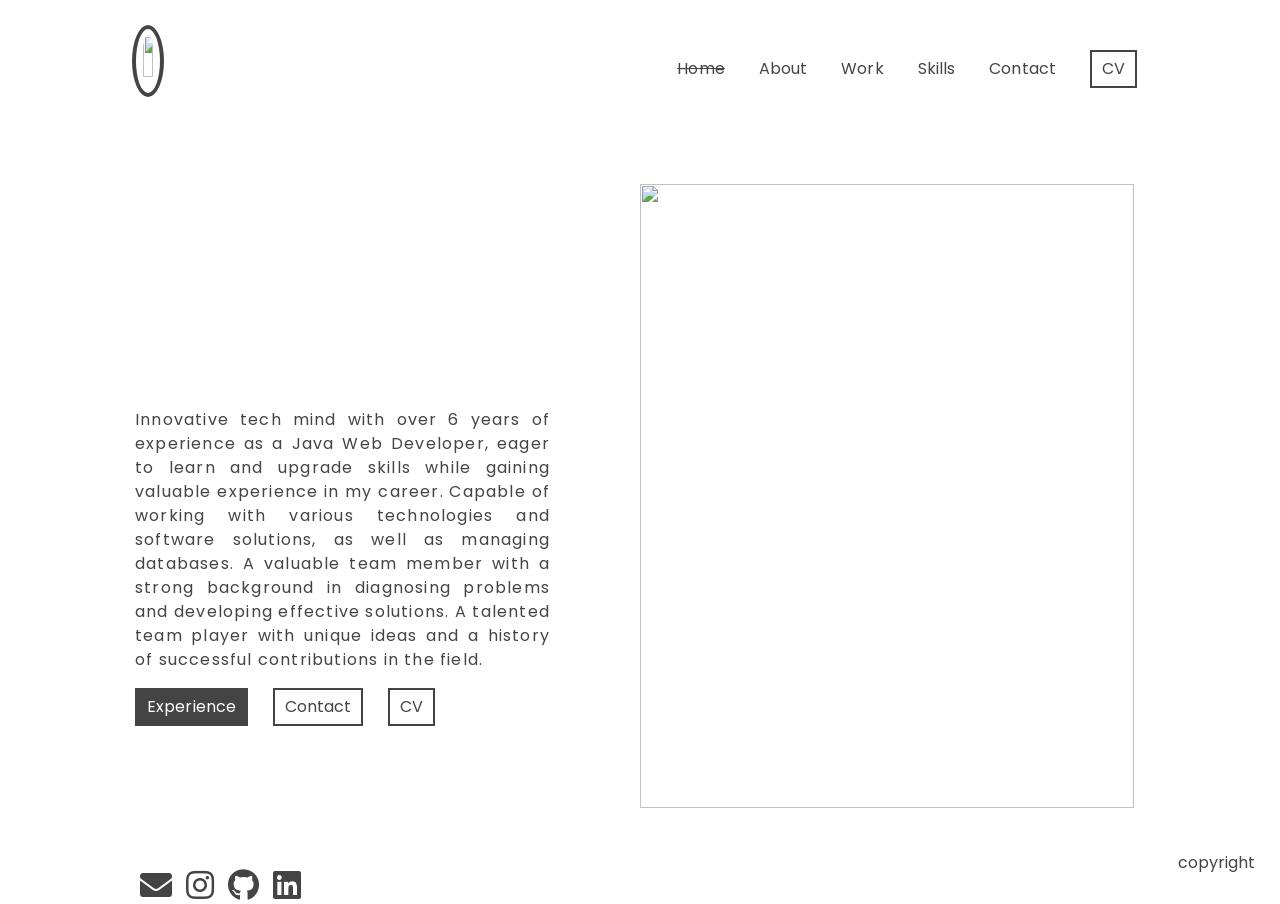
==== index.html @ 248c0985 "added popup dialog" ====
<html>

<head>
        <meta http-equiv="Pragma" content="no-cache">
        <meta http-equiv="Expires" content="-1">
        <meta http-equiv="CACHE-CONTROL" content="NO-CACHE">
    
    <link rel="stylesheet" href="https://cdnjs.cloudflare.com/ajax/libs/animate.css/3.7.2/animate.min.css">
    <link rel="stylesheet" href="https://stackpath.bootstrapcdn.com/bootstrap/4.4.1/css/bootstrap.min.css">
    <link rel="stylesheet" href="style.css">
    <meta charset="utf-8">
    <meta name="viewport" content="width=device-width, initial-scale=1.0, shrink-to-fit=yes">
    <meta charset="utf-8" />
    <link rel="stylesheet" href="https://use.fontawesome.com/releases/v5.5.0/css/all.css"
        integrity="sha384-B4dIYHKNBt8Bc12p+WXckhzcICo0wtJAoU8YZTY5qE0Id1GSseTk6S+L3BlXeVIU" crossorigin="anonymous">
    <meta name="Description"
        content=" Knaven Rey Sarroza - Web Developer from Iloilo City, Philippines | Java | MySQL | Vaadin | Wordpress | SpringBoot | CSS | Web Developer" />
    <title>Knaven Rey</title>
    <link rel="icon" type="image/ico" href="assets/img/favicon.ico">
    <link rel="apple-touch-icon" href="assets/img/favicon.ico">
    <meta name="apple-mobile-web-app-status-bar" content="#FFE1C4">
    <meta name="theme-color" content="#FFE1C4">
    <script src="assets/js/app.js"></script>
</head>

<body id="index-body" style="overflow: auto;">
    <div>
        <nav class="nav-desk">
            <center>
                <div class="nav-logo">
                    <a href="index.html"><img id="logo" src="assets/img/logo.PNG"></a>
                </div>
                <div class="nav-items">
                    <ul>
                        <li><span><a href="#" style="text-decoration: line-through;">Home</a></span></li>
                        <li><span><a href="about.html">About</a></span></li>
                        <li><span><a href="work.html">Work</a></span></li>
                        <li><span><a href="skill.html">Skills</a></span></li>
                        <li><span><a href="contact.html">Contact</a></span></li>
                        <li>  <a href="https://docs.google.com/document/d/1G5Kw5HcSQ-PcE5DCsa70JEAs3mUiGkfpTpcUMYDNIvc"><button class="contact-btn">
                            CV
                         </button></a></li>
                    </ul>
                </div>

            </center>
        </nav>
        <div class="animated fadeIn row" style="width:100vw;animation-duration: 1.5s;">
            <div class="col-md-6" id="left-hero">
                <h1 class="hero-tag"><span class="typer" id="main" data-words="Hi, I'm Knaven Rey" data-delay="100"
                        data-deleteDelay="1000" data-loop="1" style="color:blue!important;"></span>
                    &nbsp;</h1>
                <p class="hero-des">Innovative tech mind with over 6 years of experience as a Java Web Developer, 
                        eager to learn and upgrade skills while gaining valuable experience in my career. 
                        Capable of working with various technologies and software solutions, as well as managing databases.
                        A valuable team member with a strong background in diagnosing problems and developing effective solutions. 
                        A talented team player with unique ideas and a history of successful contributions in the field. 
                </p>
                <script async src="https://unpkg.com/typer-dot-js@0.1.0/typer.js"></script>

                <div class="home-btn">
                <a href="work.html"><button class="animated bounce delay-3s learn-btn">
                   Experience
                </button></a>
                <a href="contact.html"><button class="animated bounce delay-4s contact-btn">
                    Contact
                </button></a>
                <a href="https://docs.google.com/document/d/1G5Kw5HcSQ-PcE5DCsa70JEAs3mUiGkfpTpcUMYDNIvc" target="_blank"><button class="animated bounce delay-5s contact-btn">
                    CV
                 </button></a>
                </div>
                <div class="social-icons">
                    <a target="_blank" href="mailto:sarrozaknavenrey28@gmail.com"><i class="fas fa-envelope"></i></a>
                    <a target="_blank" href="https://www.instagram.com/knave.rsz/"><i class="fab fa-instagram"></i></a>
                    <a target="_blank" href="https://github.com/knaven0128"><i class="fab fa-github"></i></a>
                    <a target="_blank" href="https://www.linkedin.com/in/knaven-rey-sarroza/"><i class="fab fa-linkedin"></i></a>
                </div>
            </div>

            <div class="col-md-6" id="hero-right">
                <img id="hero-img" src="assets/img/undraw_code_review_l1q9.svg">
            </div>

        </div>
    </div>
    <div class="menu-wrap">
        <input type="checkbox" class="toggler">
        <div class="hamburger">
            <div></div>
        </div>
        <div class="menu">
            <div>
                <div>
                    <ul>
                        <li><a href="#" style="text-decoration: line-through;">Home</a></li>
                        <li><a href="about.html">About</a></li>
                        <li><a href="work.html">Work</a></li>
                        <li><a href="skill.html">Skills</a></li>
                        <li><a href="contact.html">Contact</a></li>
                        <li><a href="https://docs.google.com/document/d/1G5Kw5HcSQ-PcE5DCsa70JEAs3mUiGkfpTpcUMYDNIvc" ><button class="contact-btn">
                            CV
                         </button></a></li>
                    </ul>
                </div>
            </div>
        </div>
    </div>
    <div class="legal">
        <a href="copyright.html">copyright</a>
    </div>
</body>

</html>
---- style.css ----
@import url('https://fonts.googleapis.com/css?family=Poppins&display=swap');

@font-face {
    font-family: CircularStd;
    src: url(assets/fonts/CircularStd-Bold.eot);
    src: url("assets/fonts/CircularStd-Bold.eot?#iefix") format("embedded-opentype"), url("assets/fonts/CircularStd-Bold.woff") format("woff"), url("assets/fonts/CircularStd-Bold.ttf") format("truetype"), url("assets/fonts/CircularStd-Bold.svg#bcc26993292869431e54c666aafa8fcd") format("svg");
}

* {
    caret-color: transparent !important;
}

*:focus, *:focus-visible{
    outline: none;
}


button:focus{
    outline: none;
}


:root {
    --primary-color: none;
    --overlay-color: rgba(255, 255, 255, 0.9);
    --menu-speed: 0.75s;
    --light-text-color: #444;
    --black-color: #000;
    --white-color: #fff;
    --hero-color: black;
}

.work-hero-card {
    display: block;
    margin: 0 auto;
    width: 80%;
    background: #fff;
    align-items: center;
    padding: 0;
    /* border-radius: 10px; */
    padding-bottom: 15px;
    /* border:1px solid #44444450; */
    box-shadow: 1px 1px 20px #00000025;
    cursor: pointer;
    transition: all 1s;
    height: 100%;

}

#work-text {
    text-align: center;
    font-size: 1.5em;
}

.work-hero-card h1 {
    padding-top: 20px;
    text-align: center;
    font-size: 0.8em;
    font-weight: bold;
    margin-top: auto;
}


.work-hero-card h2 {
    width: 100%;
    padding: 0 5%;
    text-align: center;
    font-size: 0.8em;
    font-weight: bold;
}

dialog {
    border: none;
    padding: 30px;
    max-width: 100%;
    max-height: 100%;
    background: #fff;
}

.dialog-content {
    position: relative;
    text-align: center;
}

.dialog-content img {
    max-width: 100%;
    max-height: 100%;
    border-radius: 10px;
}

#largeImage{
    cursor: pointer;
}

.close-btn {
    position: absolute;
    top: 5px;
    right: 5px;
    width: 30px;
    height: 30px;
    background-color: transparent;
    border: none;
    cursor: pointer;
    display: flex;
    align-items: center;
    justify-content: center;
}

.close-btn::before,
.close-btn::after {
    content: "";
    position: absolute;
    width: 20px;
    height: 2px;
    background-color: black;
}

.close-btn::before {
    transform: rotate(45deg);
}

.close-btn::after {
    transform: rotate(-45deg);
}


.close-btn:focus{
    border: none !important;
}

.work-hero-card {
    display: flex;
    flex-direction: column;
    justify-content: center;
    align-items: center;
    align-content: center;

}

.work-card-hero-img {
    width: 100%;
    display: block;
    /* border:1px solid #44444450; */
    /* border-radius: 10px; */
    border-bottom: none;
    margin: 0 auto;
    left: 0;
    right: 0;
}

.work-double-row {
    padding-left: 120px;
    padding-right: 120px;
    margin-top: 80px;
}

.project-star {
    position: absolute;
    background: #ffff0080;
    border-radius: 50px;
    padding: 2px 6px;
    font-size: 0.8em;
    top: 40px;
    right: 0;
}

.project-star-mobile {
    display: none;
    background: #ffff0080;
    border-radius: 50px;
    padding: 2px 6px;
    width: 50%;
    margin-bottom: 10px;
    text-align: center;
    font-size: 0.8em;

}

#work-row {
    padding-left: 135px;
    padding-right: 135px;
    width: 100vw;
}

.work-hero {
    /* border:2px solid #444; */
    border-radius: 10px;
    /* box-shadow: 0px 0px 5px #444; */
    width: 90%;
    transition: width 1s;
}

.work-hero:hover {
    width: 95%;
}

.work-des {
    padding-top: 40px;

}

.work-des h1 {
    font-weight: bold;
}

.work-des p {
    text-align: justify;
    font-weight: 100;
}

.work-hero-img {
    width: 100%;
    border-radius: 10px;
}

.technologies h2 {
    font-size: 0.8em;
    font-weight: bold;
}

.tech-stack {
    cursor: pointer;
    margin-right: 10px;
    background: #f2f2f2;
    padding: 2px 4px;
    font-size: 0.8em;
    transition: background 1s;
}

.tech-stack:hover {
    background: beige;
}

.featured {
    margin-top: 10px;
}

.partners {
    /* background:#f2f2f2; */
    height: 50px;
    margin-right: 20px;
}

#partner-logo {
    height: 40px;
    cursor: pointer;
    transition: all 1s;
}

#partner-logo:hover {
    box-shadow: 0px 0px 10px #444;
}

.work-read {
    float: right;
    font-size: 0.8em;
}

.work-read:hover {
    background: #444;
    color: white !important;
    border: 2px solid #444 !important;
}

body {
    font-family: 'Poppins', sans-serif;
    color: var(--light-text-color);
    overflow-x: hidden;
}

.comingsoon h1 {
    font-size: 3em;
}

.comingsoon {
    position: absolute;
    margin: auto;
    top: 0;
    /* background: white; */
    text-align: center;
    right: 0;
    bottom: 0;
    left: 0;
    /* width: 40em; */
    height: 10em;
    animation: opac 0.1s ease-in-out 5;
}

.comingsoon a {
    color: #444;
    font-weight: bold;
    text-decoration: none;
    transition: font-size 1s;
}

.comingsoon a:hover {
    color: blue;
    font-size: 1.5em;
}

.social-icons a {
    color: var(--light-text-color);
    text-decoration: none;
    transition: all 1s;
}

.social-icons a:hover {
    color: blue;
}

li span a {
    color: #444;
    text-decoration: none;

}

li span a:hover {
    color: #444;
    text-decoration: none;
}

.copyright-legal {
    font-size: 1.1em;
    color: #444;
    letter-spacing: 0px;
    text-align: left;
}

.legal-links {
    text-decoration: none;
    font-weight: bold;
    transition: all 1s;
}

.legal-links:hover {
    text-decoration: none;
    color: blue;
}

.legal a,
.legal a:hover,
.legal a:active {
    color: #444;
    text-decoration: none;
}

.privacy-policy h1 {
    font-size: 2.5em;
    /* font-family: 'CircularStd'; */
    font-weight: bold;
    letter-spacing: 0.1rem;
}

.privacy-policy h2 {
    font-size: 25px;
    font-family: 'CircularStd';
    /* letter-spacing: 0.1rem; */
}

.legal-des {
    text-align: justify;
    font-weight: 500;
}

.legal-des strong {
    /* font-size: 1.1em; */
    font-weight: 900;
}

.privacy-policy p {
    padding-right: 13vw;
    letter-spacing: 0.8px;
}

.nav-desk {
    height: 10vh;
    /* position: fixed; */
    display: block;
    width: 80vw;
    margin: auto;

    margin-top: 20px;
    left: 0;
    right: 0;
    /* background: black; */
}

.nav-logo {
    height: 100%;
    float: left;


}


.menu-wrap {
    position: fixed;
    top: 30px;
    right: 30px;
    z-index: 1;
    display: none;
}

.menu-wrap .toggler {
    position: absolute;
    top: 0px;
    right: 0;
    z-index: 2;
    cursor: pointer;
    width: 50px;
    height: 50px;
    opacity: 0;
}

.menu-wrap .hamburger {
    position: absolute;
    top: 0;
    right: 0;
    z-index: 1;
    width: 60px;
    height: 60px;
    padding: 1rem;
    background: var(--primary-color);
    display: flex;
    align-items: center;
    justify-content: center;
}

/* Hamburger Line */
.menu-wrap .hamburger>div {
    position: relative;
    flex: none;
    width: 100%;
    height: 2px;
    z-index: 1;
    background: black;
    display: flex;
    align-items: center;
    justify-content: center;
    transition: all 0.4s ease;
}

/* Hamburger Lines - Top & Bottom */
.menu-wrap .hamburger>div::before,
.menu-wrap .hamburger>div::after {
    content: '';
    position: absolute;
    z-index: 1;
    top: -10px;
    width: 100%;
    height: 2px;
    background: inherit;
}

/* Moves Line Down */
.menu-wrap .hamburger>div::after {
    top: 10px;
}

/* Toggler Animation */
.menu-wrap .toggler:checked+.hamburger>div {
    transform: rotate(135deg);
}

/* Turns Lines Into X */
.menu-wrap .toggler:checked+.hamburger>div:before,
.menu-wrap .toggler:checked+.hamburger>div:after {
    top: 0;
    transform: rotate(90deg);
}

/* Rotate On Hover When Checked */
.menu-wrap .toggler:checked:hover+.hamburger>div {
    transform: rotate(225deg);
}

/* Show Menu */
.menu-wrap .toggler:checked~.menu {
    visibility: visible;
}

.menu-wrap .toggler:checked~.menu>div {
    transform: scale(1);
    transition-duration: var(--menu-speed);
}

.menu-wrap .toggler:checked~.menu>div>div {
    opacity: 1;
    transition: opacity 0.4s ease 0.4s;
}

.menu-wrap .menu {
    position: fixed;
    top: 0;
    right: 0;
    width: 100%;
    height: 100%;
    z-index: 1;
    visibility: hidden;
    overflow: hidden;
    display: flex;
    align-items: center;
    justify-content: center;
}

.menu-wrap .menu>div {
    background: var(--overlay-color);
    border-radius: 50%;
    width: 200vw;
    height: 200vw;
    display: flex;
    flex: none;
    align-items: center;
    justify-content: center;
    transform: scale(0);
    transition: all 0.4s ease;
}

.menu-wrap .menu>div>div {
    text-align: center;
    max-width: 90vw;
    max-height: 100vh;
    opacity: 0;
    transition: opacity 0.4s ease;
}

.menu-wrap .menu>div>div>ul>li {
    list-style: none;
    color: var(--white-color);
    font-size: 1.5rem;
    padding: 1rem;
}

.menu-wrap .menu>div>div>ul>li>a {
    color: inherit;
    text-decoration: none;
    transition: color 0.4s ease;
}


.legal {
    position: absolute;
    bottom: 25px;
    right: 25px;
}


.hero-tag {
    margin-top: 20vh;
    text-align: left;
    font-size: 4.5em;
    font-weight: bold;
    color: var(--hero-color);
    font-family: 'CircularStd', sans-serif;
}

.contact-hero {
    margin-top: 0vh;
    font-size: 3.5em;
}

.hero-des {
    padding-right: 60px;
    text-align: justify;
    /* font-weight: 800; */
    letter-spacing: 1.2;
}

.contact-des {
    letter-spacing: 0.2;
}

.input-container {
    padding: 10px 0px;
}

.form-group {
    margin-bottom: 1rem;
}

label {
    display: inline-block;
    margin-bottom: 0.5rem;
}

.form-control {
    height: calc(2.25rem + 2px);
    padding: .5rem .75rem;
    width: 90%;
    font-size: 1rem;
    line-height: 1.5;
    color: #495057;
    background: none;
    border: none;
    border-bottom: 2px solid #444;
    border-radius: 0rem;
    transition: all .5s ease-in-out;
    outline: none;
}

.form-control:focus {
    outline: none;
    border-bottom: 2px solid blue;
    box-shadow: none;
}

.form-control:hover {
    background: whitesmoke;
}

/* input:focus, textarea:focus, select:focus{
    outline: none;
} */
.learn-btn {
    padding: 5px 10px;
    background: var(--light-text-color);
    color: white;
    border: 2px solid var(--light-text-color);
    letter-spacing: 0.1;
    transition: all 1s;
}

.contact-des a {
    text-decoration: none;
    color: #444;
    transition: color 1s;
}

.contact-des a:hover {
    color: blue;
}

.learn-btn:hover {
    background: blue;
    border: 2px solid blue;
}

.contact-btn {
    padding: 5px 10px;
    color: var(--light-text-color);
    background: #fff;
    border: 2px solid var(--light-text-color);
    transition: all 1s;
}

.contact-btn:hover {
    color: blue;
    border: 2px solid blue;
}

#hero-img {
    margin-top: 50px;
    width: 90%;
}

#left-hero {
    padding-left: 150px;
}

#logo {
    margin-top: 5px;
    height: 80%;
    padding: 6px;
    border: 4px solid #444;
    border-radius: 50%;
}

/* .nav-items{
    color:black;
    float:right;
} */
ul {
    float: right;
    /* color:white; */
    list-style: none;
    padding: 30px 0px;
}

li {
    /* text-transform: uppercase; */
    display: inline;
    font-size: 16px;
    letter-spacing: 0.1;
    padding: 0px 15px;
}

.social-icons {
    margin-top: 30%;
}

.footer-full {
    width: 80vw;
    margin: 0 auto;
    padding: 30px 10px;
    padding-top: 100px;
    position: relative;
    bottom: 0;
    left: 0;
    right: 0;
}

.footer-credits {
    float: right;
    /* display: inline; */
}

.footer-credits a {
    color: #444;
    font-weight: bold;
    text-decoration: none;
    transition: all 1s;
}

.footer-credits a:hover {
    color: blue;
    text-decoration: none;
    font-weight: bold;
}

.social-icons i {
    font-size: 2em;
    /* font-weight: 100; */
    padding: 0px 5px;
}

li span {
    position: relative;
    /* display: block; */
    cursor: pointer;
}

li span:before,
li span:after {
    content: '';
    position: absolute;
    width: 0%;
    height: 1px;
    top: 50%;
    margin-top: -0.5px;
    background: var(--black-color);
}

li span:before {
    left: -2.5px;
}

li span:after {
    right: 2.5px;
    background: var(--black-color);
    transition: width 0.8s cubic-bezier(0.22, 0.61, 0.36, 1);
}

.footer-full {
    padding-top: 60px;
}

li span:hover:before {
    background: var(--black-color);
    width: 100%;
    transition: width 0.5s cubic-bezier(0.22, 0.61, 0.36, 1);
}

li span:hover:after {
    background: transparent;
    width: 100%;
    transition: 0s;
}

#index-body {
    /* background: url('assets/img/mobile.png'); */
    background-size: cover;
    background-repeat: no-repeat;
    background-position: center;
    overflow: auto !important;
}

/* Tablets */
@media (min-width: 768px) and (max-width: 1024px) {
    #left-hero {
        padding-left: 80px;
        flex: 0 0 100% !important;
        max-width: 100% !important;

    }

    #work-row {
        padding-left: 50px;
        padding-right: 50px;
    }

    .work-hero {
        width: 100%;
    }

    #hero-right {
        display: none;
    }

    .work-double-row {
        padding-left: 30px;
        padding-right: 30px;
    }

    #index-body {
        /*         background: url('assets/img/mobile.png'); */
        background-size: cover;
        background-repeat: no-repeat;
        background-position: center;
        height: 100vh;
        width: 100vw;
    }

    /* .work-double-row{
        padding-left: 50px;
        padding-right: 50px;
    } */

}




.home-btn {
    display: flex;
    flex-direction: row;
    justify-content: space-between;
    width: 300px;
}

/* #logo {
    display: none;
} */

@media only screen and (max-width: 768px) {

    .home-btn {
        width: 300px;
        display: flex;
        flex-direction: column;
        align-items: center;
        justify-content: space-between;
        align-items: flex-start;
    }

    .home-btn a {
        margin-top: 10px;
    }

    /* For mobile phones: */
    .nav-items {
        width: 0;
        height: 0;
        display: none;
    }

    .work-double-row {
        padding: 30px 20px;
        padding-bottom: 0;
    }

    .work-hero-card {
        width: 100%;
        margin-bottom: 25px;
    }

    #row-3 {
        margin-top: 0px;
        padding: 0 20px;
    }

    #index-body {
        /*         background: url('assets/img/mobile.png'); */
        background-size: cover;
        background-repeat: no-repeat;
        background-position: center;
        height: 100vh;
    }

    #left-hero {
        padding-left: 30px;

    }

    #work-row {
        padding-right: 0;
        padding-left: 30px;
    }

    .work-des h1 {
        text-align: center;
    }

    .work-read {
        float: none;
    }

    #logo {
        display: none;
        /* height: 65%;
        margin-top: 28px; */
    }

    .legal {
        display: none;
    }

    .nav-desk {
        background-color: #fff;
    }

    .hero-tag {
        margin-top: 5vh;
        font-size: 3em;
    }

    #hero-right {
        display: none;
    }

    .hero-des {
        padding-right: 0px;
    }

    .menu-wrap {
        display: block;
    }

    .menu ul li {
        display: block !important;
    }

    .menu ul li a {
        color: var(--black-color) !important;
    }

    .menu-wrap .hamburger {
        z-index: 2;
    }

    .menu-wrap .toggler {
        z-index: 3;
    }

    .contact-hero {
        margin-top: 10vh;
    }

    .footer-full {
        text-align: center;
        padding-top: 40px !important;
    }

    #contact-social {
        margin-top: 10%;
    }

    .footer-credits {
        display: block;
        text-align: center;
        padding-top: 10px;
        float: none;
    }

    #legal-hero {
        margin-top: 5vh !important;
        text-align: left;
    }

    #legal-hero-des {
        padding-right: 10px;
        text-align: left;
        font-size: 0.8em;
    }

    .privacy-policy p {
        padding-right: 1vw;
        /* text-align: left; */
    }

    .project-star {
        display: none;
    }

    .project-star-mobile {
        display: block;
    }
}


::-webkit-scrollbar {
    width: 5px;
}

/* Track */
::-webkit-scrollbar-track {
    background: white;

}

/* Handle */
::-webkit-scrollbar-thumb {
    background: #444;
    border-radius: 50px;

}

/* Handle on hover */
::-webkit-scrollbar-thumb:hover {
    background: #555;

}
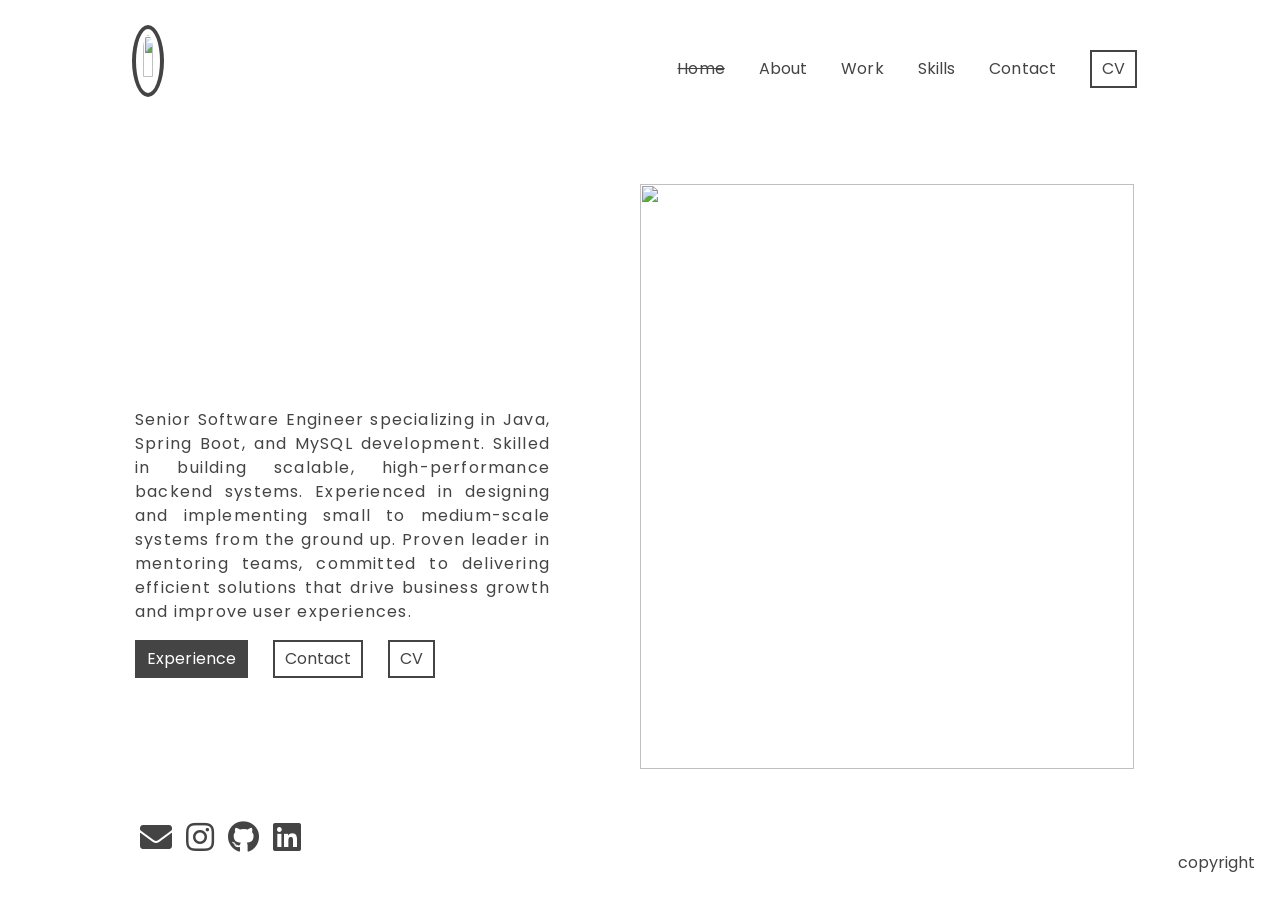
==== commit a5e59d4f: "Update details" ====
--- a/index.html
+++ b/index.html
@@ -1,10 +1,10 @@
 <html>
 
 <head>
-        <meta http-equiv="Pragma" content="no-cache">
-        <meta http-equiv="Expires" content="-1">
-        <meta http-equiv="CACHE-CONTROL" content="NO-CACHE">
-    
+    <meta http-equiv="Pragma" content="no-cache">
+    <meta http-equiv="Expires" content="-1">
+    <meta http-equiv="CACHE-CONTROL" content="NO-CACHE">
+
     <link rel="stylesheet" href="https://cdnjs.cloudflare.com/ajax/libs/animate.css/3.7.2/animate.min.css">
     <link rel="stylesheet" href="https://stackpath.bootstrapcdn.com/bootstrap/4.4.1/css/bootstrap.min.css">
     <link rel="stylesheet" href="style.css">
@@ -37,9 +37,10 @@
                         <li><span><a href="work.html">Work</a></span></li>
                         <li><span><a href="skill.html">Skills</a></span></li>
                         <li><span><a href="contact.html">Contact</a></span></li>
-                        <li>  <a href="https://docs.google.com/document/d/1G5Kw5HcSQ-PcE5DCsa70JEAs3mUiGkfpTpcUMYDNIvc"><button class="contact-btn">
-                            CV
-                         </button></a></li>
+                        <li> <a href="https://docs.google.com/document/d/1G5Kw5HcSQ-PcE5DCsa70JEAs3mUiGkfpTpcUMYDNIvc"><button
+                                    class="contact-btn">
+                                    CV
+                                </button></a></li>
                     </ul>
                 </div>
 
@@ -50,30 +51,31 @@
                 <h1 class="hero-tag"><span class="typer" id="main" data-words="Hi, I'm Knaven Rey" data-delay="100"
                         data-deleteDelay="1000" data-loop="1" style="color:blue!important;"></span>
                     &nbsp;</h1>
-                <p class="hero-des">Innovative tech mind with over 6 years of experience as a Java Web Developer, 
-                        eager to learn and upgrade skills while gaining valuable experience in my career. 
-                        Capable of working with various technologies and software solutions, as well as managing databases.
-                        A valuable team member with a strong background in diagnosing problems and developing effective solutions. 
-                        A talented team player with unique ideas and a history of successful contributions in the field. 
+                <p class="hero-des">Senior Software Engineer specializing in Java, Spring Boot, and MySQL development.
+                    Skilled in building scalable, high-performance backend systems. Experienced in designing and
+                    implementing small to medium-scale systems from the ground up. Proven leader in mentoring teams,
+                    committed to delivering efficient solutions that drive business growth and improve user experiences.
                 </p>
                 <script async src="https://unpkg.com/typer-dot-js@0.1.0/typer.js"></script>
 
                 <div class="home-btn">
-                <a href="work.html"><button class="animated bounce delay-3s learn-btn">
-                   Experience
-                </button></a>
-                <a href="contact.html"><button class="animated bounce delay-4s contact-btn">
-                    Contact
-                </button></a>
-                <a href="https://docs.google.com/document/d/1G5Kw5HcSQ-PcE5DCsa70JEAs3mUiGkfpTpcUMYDNIvc" target="_blank"><button class="animated bounce delay-5s contact-btn">
-                    CV
-                 </button></a>
+                    <a href="work.html"><button class="animated bounce delay-3s learn-btn">
+                            Experience
+                        </button></a>
+                    <a href="contact.html"><button class="animated bounce delay-4s contact-btn">
+                            Contact
+                        </button></a>
+                    <a href="https://docs.google.com/document/d/1G5Kw5HcSQ-PcE5DCsa70JEAs3mUiGkfpTpcUMYDNIvc"
+                        target="_blank"><button class="animated bounce delay-5s contact-btn">
+                            CV
+                        </button></a>
                 </div>
                 <div class="social-icons">
                     <a target="_blank" href="mailto:sarrozaknavenrey28@gmail.com"><i class="fas fa-envelope"></i></a>
                     <a target="_blank" href="https://www.instagram.com/knave.rsz/"><i class="fab fa-instagram"></i></a>
                     <a target="_blank" href="https://github.com/knaven0128"><i class="fab fa-github"></i></a>
-                    <a target="_blank" href="https://www.linkedin.com/in/knaven-rey-sarroza/"><i class="fab fa-linkedin"></i></a>
+                    <a target="_blank" href="https://www.linkedin.com/in/knaven-rey-sarroza/"><i
+                            class="fab fa-linkedin"></i></a>
                 </div>
             </div>
 
@@ -97,9 +99,10 @@
                         <li><a href="work.html">Work</a></li>
                         <li><a href="skill.html">Skills</a></li>
                         <li><a href="contact.html">Contact</a></li>
-                        <li><a href="https://docs.google.com/document/d/1G5Kw5HcSQ-PcE5DCsa70JEAs3mUiGkfpTpcUMYDNIvc" ><button class="contact-btn">
-                            CV
-                         </button></a></li>
+                        <li><a href="https://docs.google.com/document/d/1G5Kw5HcSQ-PcE5DCsa70JEAs3mUiGkfpTpcUMYDNIvc"><button
+                                    class="contact-btn">
+                                    CV
+                                </button></a></li>
                     </ul>
                 </div>
             </div>
@@ -110,4 +113,4 @@
     </div>
 </body>
 
-</html>
+</html>
